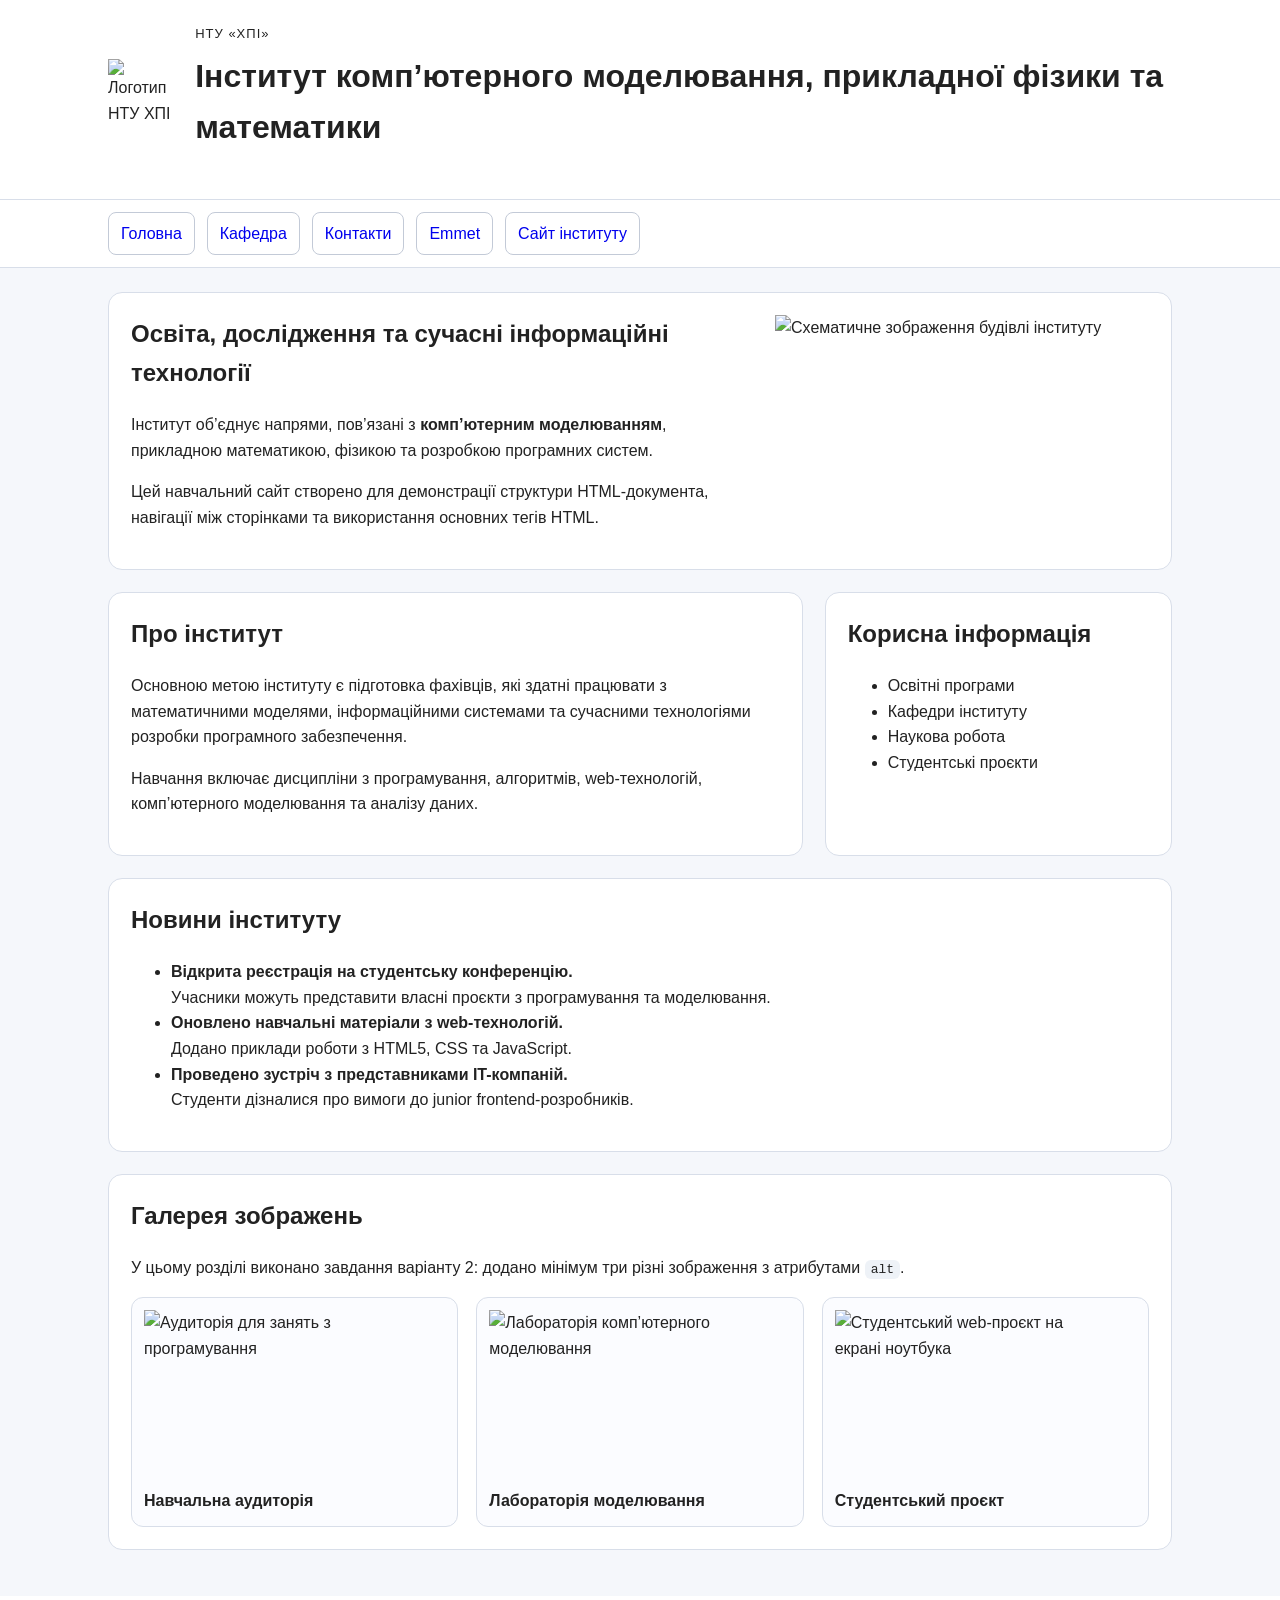
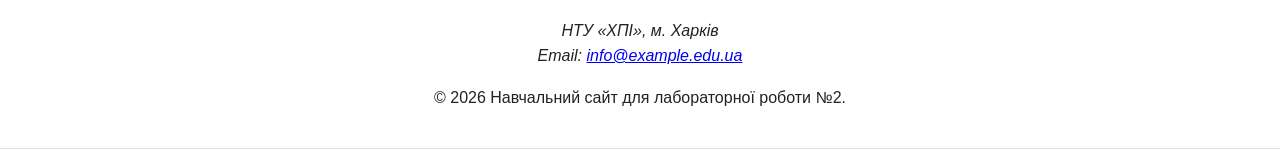
==== index.html @ bc7a4527 "Lab 2: multi-page HTML site (institute, kafedra, contacts) + gallery" ====
<!DOCTYPE html>
<html lang="uk">
<head>
  <meta charset="UTF-8">
  <meta name="viewport" content="width=device-width, initial-scale=1.0">
  <meta name="description" content="Навчальний багатосторінковий сайт для лабораторної роботи №2 з основ HTML.">
  <title>Інститут КМПФМ | Головна</title>
  <link rel="stylesheet" href="css/style.css">
</head>
<body>
  <header class="site-header">
    <div class="top-line">
      <img src="images/logo.svg" alt="Логотип НТУ ХПІ" width="80" height="80">
      <div>
        <p class="eyebrow">НТУ «ХПІ»</p>
        <h1>Інститут комп’ютерного моделювання, прикладної фізики та математики</h1>
      </div>
    </div>

    <nav class="main-nav" aria-label="Головна навігація">
      <ul>
        <li><a href="index.html">Головна</a></li>
        <li><a href="pages/department.html">Кафедра</a></li>
        <li><a href="pages/contacts.html">Контакти</a></li>
        <li><a href="pages/emmet.html">Emmet</a></li>
        <li><a href="https://www.kpi.kharkov.ua/ukr/faculty/i/" target="_blank">Сайт інституту</a></li>
      </ul>
    </nav>
  </header>

  <main>
    <section class="hero">
      <div class="hero-text">
        <h2>Освіта, дослідження та сучасні інформаційні технології</h2>
        <p>
          Інститут об’єднує напрями, пов’язані з <strong>комп’ютерним моделюванням</strong>,
          прикладною математикою, фізикою та розробкою програмних систем.
        </p>
        <p>
          Цей навчальний сайт створено для демонстрації структури HTML-документа,
          навігації між сторінками та використання основних тегів HTML.
        </p>
      </div>
      <img src="images/institute-building.svg" alt="Схематичне зображення будівлі інституту" width="420" height="260">
    </section>

    <div class="content-layout">
      <article>
        <h2>Про інститут</h2>
        <p>
          Основною метою інституту є підготовка фахівців, які здатні працювати з
          математичними моделями, інформаційними системами та сучасними технологіями
          розробки програмного забезпечення.
        </p>
        <p>
          Навчання включає дисципліни з програмування, алгоритмів, web-технологій,
          комп’ютерного моделювання та аналізу даних.
        </p>
      </article>

      <aside>
        <h2>Корисна інформація</h2>
        <ul>
          <li>Освітні програми</li>
          <li>Кафедри інституту</li>
          <li>Наукова робота</li>
          <li>Студентські проєкти</li>
        </ul>
      </aside>
    </div>

    <section class="news">
      <h2>Новини інституту</h2>
      <ul>
        <li>
          <strong>Відкрита реєстрація на студентську конференцію.</strong><br>
          Учасники можуть представити власні проєкти з програмування та моделювання.
        </li>
        <li>
          <strong>Оновлено навчальні матеріали з web-технологій.</strong><br>
          Додано приклади роботи з HTML5, CSS та JavaScript.
        </li>
        <li>
          <strong>Проведено зустріч з представниками IT-компаній.</strong><br>
          Студенти дізналися про вимоги до junior frontend-розробників.
        </li>
      </ul>
    </section>

    <section class="gallery">
      <h2>Галерея зображень</h2>
      <p>
        У цьому розділі виконано завдання варіанту 2: додано мінімум три різні
        зображення з атрибутами <code>alt</code>.
      </p>
      <div class="gallery-grid">
        <figure>
          <img src="images/gallery-1.svg" alt="Аудиторія для занять з програмування" width="260" height="170">
          <figcaption>Навчальна аудиторія</figcaption>
        </figure>
        <figure>
          <img src="images/gallery-2.svg" alt="Лабораторія комп’ютерного моделювання" width="260" height="170">
          <figcaption>Лабораторія моделювання</figcaption>
        </figure>
        <figure>
          <img src="images/gallery-3.svg" alt="Студентський web-проєкт на екрані ноутбука" width="260" height="170">
          <figcaption>Студентський проєкт</figcaption>
        </figure>
      </div>
    </section>
  </main>

  <footer>
    <address>
      НТУ «ХПІ», м. Харків<br>
      Email: <a href="mailto:info@example.edu.ua">info@example.edu.ua</a>
    </address>
    <p>&copy; 2026 Навчальний сайт для лабораторної роботи №2.</p>
  </footer>

  <script src="js/main.js"></script>
</body>
</html>
---- css/style.css ----
* {
  box-sizing: border-box;
}

body {
  margin: 0;
  font-family: Arial, sans-serif;
  line-height: 1.6;
  color: #222;
  background: #f5f7fb;
}

.site-header,
footer {
  background: #ffffff;
  border-bottom: 1px solid #d8dee9;
}

.top-line {
  display: flex;
  align-items: center;
  gap: 20px;
  max-width: 1100px;
  margin: 0 auto;
  padding: 24px 18px;
}

.eyebrow {
  margin: 0 0 6px;
  text-transform: uppercase;
  letter-spacing: 1px;
  font-size: 13px;
}

h1,
h2,
h3 {
  margin-top: 0;
}

.main-nav {
  border-top: 1px solid #d8dee9;
}

.main-nav ul {
  display: flex;
  flex-wrap: wrap;
  gap: 12px;
  max-width: 1100px;
  margin: 0 auto;
  padding: 12px 18px;
  list-style: none;
}

.main-nav a,
.product-card a {
  display: inline-block;
  padding: 8px 12px;
  text-decoration: none;
  border: 1px solid #c3cad7;
  border-radius: 8px;
  background: #ffffff;
}

main {
  max-width: 1100px;
  margin: 0 auto;
  padding: 24px 18px;
}

section,
article,
aside,
.product-card {
  background: #ffffff;
  border: 1px solid #d8dee9;
  border-radius: 14px;
  padding: 22px;
  margin-bottom: 22px;
}

.hero {
  display: flex;
  align-items: center;
  justify-content: space-between;
  gap: 24px;
}

.hero-text {
  max-width: 620px;
}

.content-layout {
  display: grid;
  grid-template-columns: 2fr 1fr;
  gap: 22px;
}

.gallery-grid {
  display: grid;
  grid-template-columns: repeat(auto-fit, minmax(220px, 1fr));
  gap: 18px;
}

figure {
  margin: 0;
  padding: 12px;
  border: 1px solid #d8dee9;
  border-radius: 12px;
  background: #fbfcff;
}

figure img,
.hero img,
.product-card img {
  max-width: 100%;
  height: auto;
  display: block;
}

figcaption {
  margin-top: 8px;
  font-weight: bold;
}

pre {
  overflow-x: auto;
  padding: 16px;
  border-radius: 10px;
  background: #eef2f7;
}

code,
.tag {
  padding: 2px 6px;
  border-radius: 6px;
  background: #eef2f7;
}

footer {
  padding: 22px 18px;
  text-align: center;
}

@media (max-width: 760px) {
  .hero,
  .top-line {
    flex-direction: column;
    align-items: flex-start;
  }

  .content-layout {
    grid-template-columns: 1fr;
  }
}
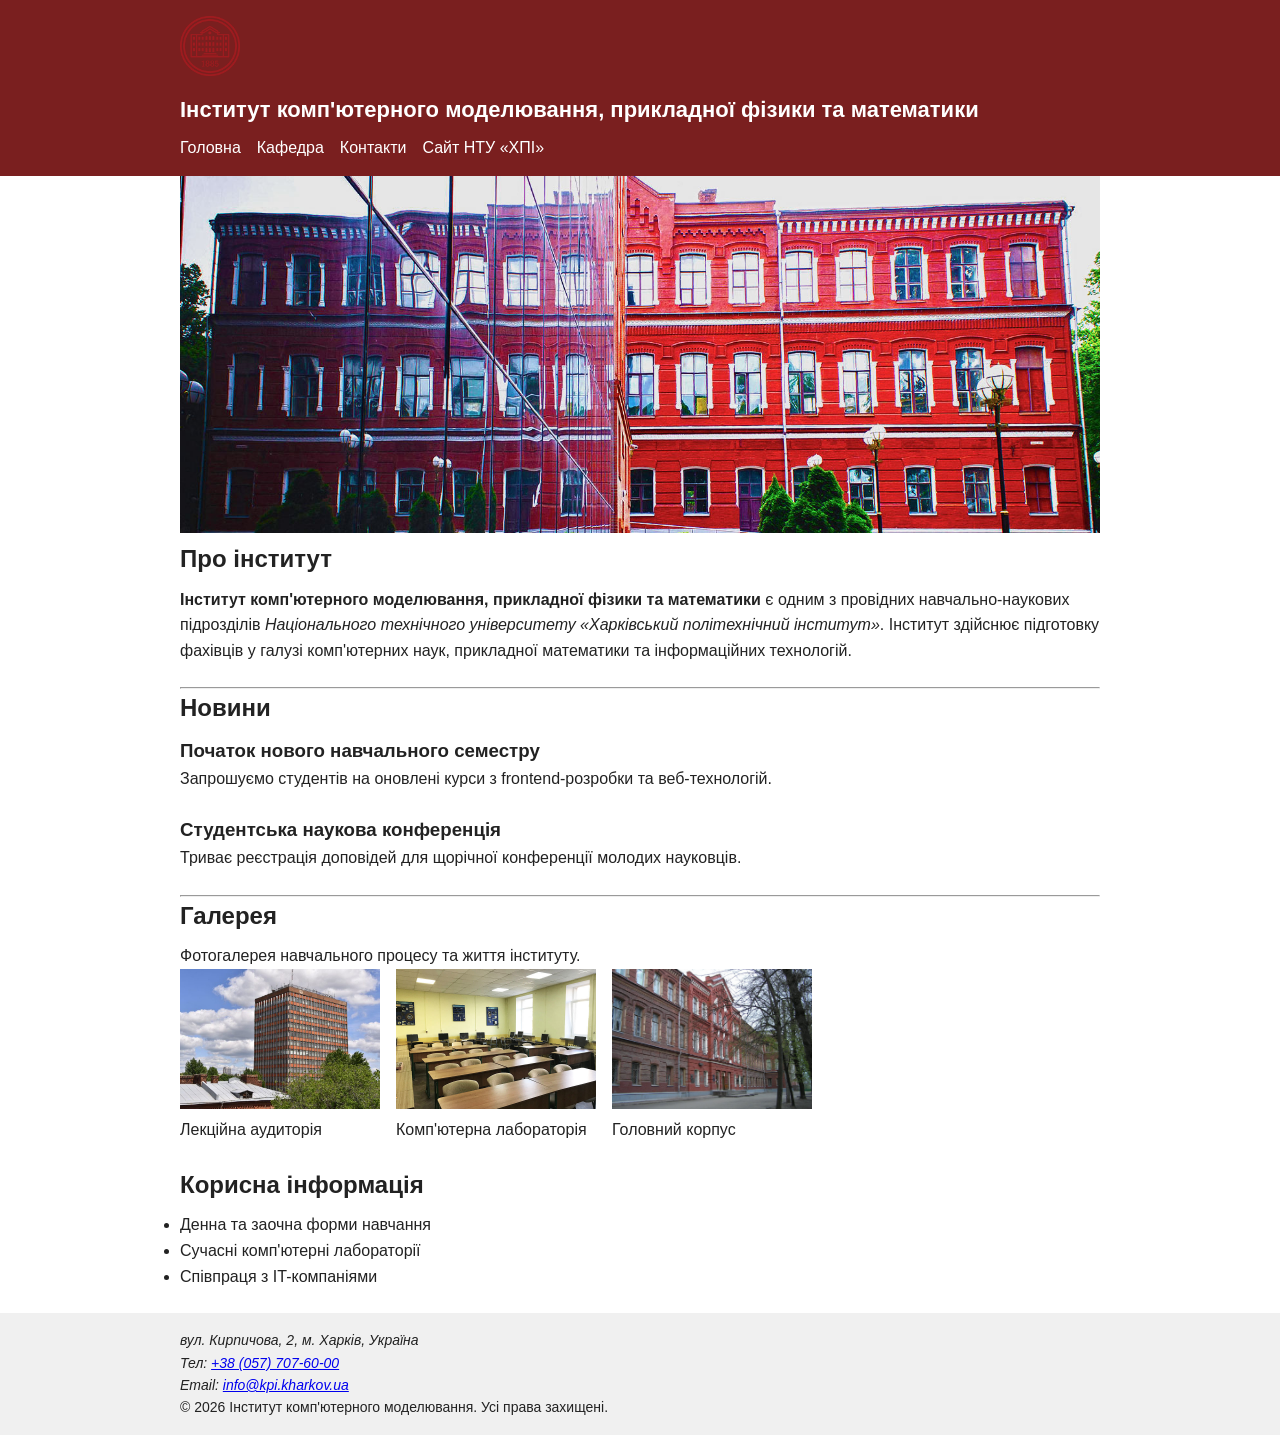
==== commit efed2100: "Lab 2: fix image paths and navigation" ====
--- a/index.html
+++ b/index.html
@@ -3,121 +3,95 @@
 <head>
   <meta charset="UTF-8">
   <meta name="viewport" content="width=device-width, initial-scale=1.0">
-  <meta name="description" content="Навчальний багатосторінковий сайт для лабораторної роботи №2 з основ HTML.">
-  <title>Інститут КМПФМ | Головна</title>
+  <meta name="description" content="Інститут комп'ютерного моделювання, прикладної фізики та математики НТУ ХПІ">
+  <title>Головна — Інститут комп'ютерного моделювання</title>
   <link rel="stylesheet" href="css/style.css">
 </head>
 <body>
   <header class="site-header">
-    <div class="top-line">
-      <img src="images/logo.svg" alt="Логотип НТУ ХПІ" width="80" height="80">
-      <div>
-        <p class="eyebrow">НТУ «ХПІ»</p>
-        <h1>Інститут комп’ютерного моделювання, прикладної фізики та математики</h1>
-      </div>
+    <div class="container">
+      <img src="img/logo.png" alt="Логотип НТУ ХПІ" class="logo" width="60" height="60">
+      <h1>Інститут комп'ютерного моделювання, прикладної фізики та математики</h1>
+      <nav class="main-nav">
+        <ul>
+          <li><a href="index.html">Головна</a></li>
+          <li><a href="pages/about.html">Кафедра</a></li>
+          <li><a href="pages/contact.html">Контакти</a></li>
+          <li><a href="https://www.kpi.kharkov.ua/ukr/" target="_blank" rel="noopener">Сайт НТУ «ХПІ»</a></li>
+        </ul>
+      </nav>
     </div>
-
-    <nav class="main-nav" aria-label="Головна навігація">
-      <ul>
-        <li><a href="index.html">Головна</a></li>
-        <li><a href="pages/department.html">Кафедра</a></li>
-        <li><a href="pages/contacts.html">Контакти</a></li>
-        <li><a href="pages/emmet.html">Emmet</a></li>
-        <li><a href="https://www.kpi.kharkov.ua/ukr/faculty/i/" target="_blank">Сайт інституту</a></li>
-      </ul>
-    </nav>
   </header>
 
-  <main>
+  <main class="container">
     <section class="hero">
-      <div class="hero-text">
-        <h2>Освіта, дослідження та сучасні інформаційні технології</h2>
-        <p>
-          Інститут об’єднує напрями, пов’язані з <strong>комп’ютерним моделюванням</strong>,
-          прикладною математикою, фізикою та розробкою програмних систем.
-        </p>
-        <p>
-          Цей навчальний сайт створено для демонстрації структури HTML-документа,
-          навігації між сторінками та використання основних тегів HTML.
-        </p>
-      </div>
-      <img src="images/institute-building.svg" alt="Схематичне зображення будівлі інституту" width="420" height="260">
+      <img src="img/banner.jpg" alt="Будівля НТУ ХПІ" class="banner">
+      <h2>Про інститут</h2>
+      <p>
+        <strong>Інститут комп'ютерного моделювання, прикладної фізики та математики</strong>
+        є одним з провідних навчально-наукових підрозділів
+        <em>Національного технічного університету «Харківський політехнічний інститут»</em>.
+        Інститут здійснює підготовку фахівців у галузі комп'ютерних наук,
+        прикладної математики та інформаційних технологій.
+      </p>
     </section>
 
-    <div class="content-layout">
-      <article>
-        <h2>Про інститут</h2>
-        <p>
-          Основною метою інституту є підготовка фахівців, які здатні працювати з
-          математичними моделями, інформаційними системами та сучасними технологіями
-          розробки програмного забезпечення.
-        </p>
-        <p>
-          Навчання включає дисципліни з програмування, алгоритмів, web-технологій,
-          комп’ютерного моделювання та аналізу даних.
-        </p>
-      </article>
-
-      <aside>
-        <h2>Корисна інформація</h2>
-        <ul>
-          <li>Освітні програми</li>
-          <li>Кафедри інституту</li>
-          <li>Наукова робота</li>
-          <li>Студентські проєкти</li>
-        </ul>
-      </aside>
-    </div>
+    <hr>
 
     <section class="news">
-      <h2>Новини інституту</h2>
-      <ul>
-        <li>
-          <strong>Відкрита реєстрація на студентську конференцію.</strong><br>
-          Учасники можуть представити власні проєкти з програмування та моделювання.
-        </li>
-        <li>
-          <strong>Оновлено навчальні матеріали з web-технологій.</strong><br>
-          Додано приклади роботи з HTML5, CSS та JavaScript.
-        </li>
-        <li>
-          <strong>Проведено зустріч з представниками IT-компаній.</strong><br>
-          Студенти дізналися про вимоги до junior frontend-розробників.
-        </li>
-      </ul>
+      <h2>Новини</h2>
+      <article class="news-item">
+        <h3>Початок нового навчального семестру</h3>
+        <p>Запрошуємо студентів на оновлені курси з frontend-розробки та веб-технологій.</p>
+      </article>
+      <article class="news-item">
+        <h3>Студентська наукова конференція</h3>
+        <p>Триває реєстрація доповідей для щорічної конференції молодих науковців.</p>
+      </article>
     </section>
 
+    <hr>
+
     <section class="gallery">
-      <h2>Галерея зображень</h2>
-      <p>
-        У цьому розділі виконано завдання варіанту 2: додано мінімум три різні
-        зображення з атрибутами <code>alt</code>.
-      </p>
+      <h2>Галерея</h2>
+      <p>Фотогалерея навчального процесу та життя інституту.</p>
       <div class="gallery-grid">
         <figure>
-          <img src="images/gallery-1.svg" alt="Аудиторія для занять з програмування" width="260" height="170">
-          <figcaption>Навчальна аудиторія</figcaption>
+          <img src="img/gallery-1.jpg" alt="Аудиторія під час лекції">
+          <figcaption>Лекційна аудиторія</figcaption>
         </figure>
         <figure>
-          <img src="images/gallery-2.svg" alt="Лабораторія комп’ютерного моделювання" width="260" height="170">
-          <figcaption>Лабораторія моделювання</figcaption>
+          <img src="img/gallery-2.jpg" alt="Студенти у комп'ютерній лабораторії">
+          <figcaption>Комп'ютерна лабораторія</figcaption>
         </figure>
         <figure>
-          <img src="images/gallery-3.svg" alt="Студентський web-проєкт на екрані ноутбука" width="260" height="170">
-          <figcaption>Студентський проєкт</figcaption>
+          <img src="img/gallery-3.jpg" alt="Головний корпус університету">
+          <figcaption>Головний корпус</figcaption>
         </figure>
       </div>
     </section>
+
+    <aside class="info">
+      <h2>Корисна інформація</h2>
+      <ul>
+        <li>Денна та заочна форми навчання</li>
+        <li>Сучасні комп'ютерні лабораторії</li>
+        <li>Співпраця з IT-компаніями</li>
+      </ul>
+    </aside>
   </main>
 
-  <footer>
-    <address>
-      НТУ «ХПІ», м. Харків<br>
-      Email: <a href="mailto:info@example.edu.ua">info@example.edu.ua</a>
-    </address>
-    <p>&copy; 2026 Навчальний сайт для лабораторної роботи №2.</p>
+  <footer class="site-footer">
+    <div class="container">
+      <address>
+        вул. Кирпичова, 2, м. Харків, Україна<br>
+        Тел: <a href="tel:+380577076000">+38 (057) 707-60-00</a><br>
+        Email: <a href="mailto:info@kpi.kharkov.ua">info@kpi.kharkov.ua</a>
+      </address>
+      <p>&copy; <span id="year">2026</span> Інститут комп'ютерного моделювання. Усі права захищені.</p>
+    </div>
   </footer>
 
   <script src="js/main.js"></script>
 </body>
-</html>
+</html>
--- a/css/style.css
+++ b/css/style.css
@@ -1,155 +1,15 @@
-* {
-  box-sizing: border-box;
-}
-
-body {
-  margin: 0;
-  font-family: Arial, sans-serif;
-  line-height: 1.6;
-  color: #222;
-  background: #f5f7fb;
-}
-
-.site-header,
-footer {
-  background: #ffffff;
-  border-bottom: 1px solid #d8dee9;
-}
-
-.top-line {
-  display: flex;
-  align-items: center;
-  gap: 20px;
-  max-width: 1100px;
-  margin: 0 auto;
-  padding: 24px 18px;
-}
-
-.eyebrow {
-  margin: 0 0 6px;
-  text-transform: uppercase;
-  letter-spacing: 1px;
-  font-size: 13px;
-}
-
-h1,
-h2,
-h3 {
-  margin-top: 0;
-}
-
-.main-nav {
-  border-top: 1px solid #d8dee9;
-}
-
-.main-nav ul {
-  display: flex;
-  flex-wrap: wrap;
-  gap: 12px;
-  max-width: 1100px;
-  margin: 0 auto;
-  padding: 12px 18px;
-  list-style: none;
-}
-
-.main-nav a,
-.product-card a {
-  display: inline-block;
-  padding: 8px 12px;
-  text-decoration: none;
-  border: 1px solid #c3cad7;
-  border-radius: 8px;
-  background: #ffffff;
-}
-
-main {
-  max-width: 1100px;
-  margin: 0 auto;
-  padding: 24px 18px;
-}
-
-section,
-article,
-aside,
-.product-card {
-  background: #ffffff;
-  border: 1px solid #d8dee9;
-  border-radius: 14px;
-  padding: 22px;
-  margin-bottom: 22px;
-}
-
-.hero {
-  display: flex;
-  align-items: center;
-  justify-content: space-between;
-  gap: 24px;
-}
-
-.hero-text {
-  max-width: 620px;
-}
-
-.content-layout {
-  display: grid;
-  grid-template-columns: 2fr 1fr;
-  gap: 22px;
-}
-
-.gallery-grid {
-  display: grid;
-  grid-template-columns: repeat(auto-fit, minmax(220px, 1fr));
-  gap: 18px;
-}
-
-figure {
-  margin: 0;
-  padding: 12px;
-  border: 1px solid #d8dee9;
-  border-radius: 12px;
-  background: #fbfcff;
-}
-
-figure img,
-.hero img,
-.product-card img {
-  max-width: 100%;
-  height: auto;
-  display: block;
-}
-
-figcaption {
-  margin-top: 8px;
-  font-weight: bold;
-}
-
-pre {
-  overflow-x: auto;
-  padding: 16px;
-  border-radius: 10px;
-  background: #eef2f7;
-}
-
-code,
-.tag {
-  padding: 2px 6px;
-  border-radius: 6px;
-  background: #eef2f7;
-}
-
-footer {
-  padding: 22px 18px;
-  text-align: center;
-}
-
-@media (max-width: 760px) {
-  .hero,
-  .top-line {
-    flex-direction: column;
-    align-items: flex-start;
-  }
-
-  .content-layout {
-    grid-template-columns: 1fr;
-  }
-}
+* { margin: 0; padding: 0; box-sizing: border-box; }
+body { font-family: Arial, sans-serif; line-height: 1.6; color: #222; }
+.container { max-width: 960px; margin: 0 auto; padding: 0 20px; }
+.site-header { background: #7a1f1f; color: #fff; padding: 16px 0; }
+.site-header h1 { font-size: 22px; margin: 8px 0; }
+.main-nav ul { list-style: none; display: flex; gap: 16px; flex-wrap: wrap; }
+.main-nav a { color: #fff; text-decoration: none; }
+.main-nav a:hover { text-decoration: underline; }
+main { padding: 24px 0; }
+section, article, aside { margin-bottom: 24px; }
+h2 { margin-bottom: 8px; }
+.banner { max-width: 100%; height: auto; }
+.gallery-grid { display: flex; gap: 16px; flex-wrap: wrap; }
+.gallery-grid img { width: 200px; height: 140px; object-fit: cover; }
+.site-footer { background: #f0f0f0; padding: 16px 0; font-size: 14px; }
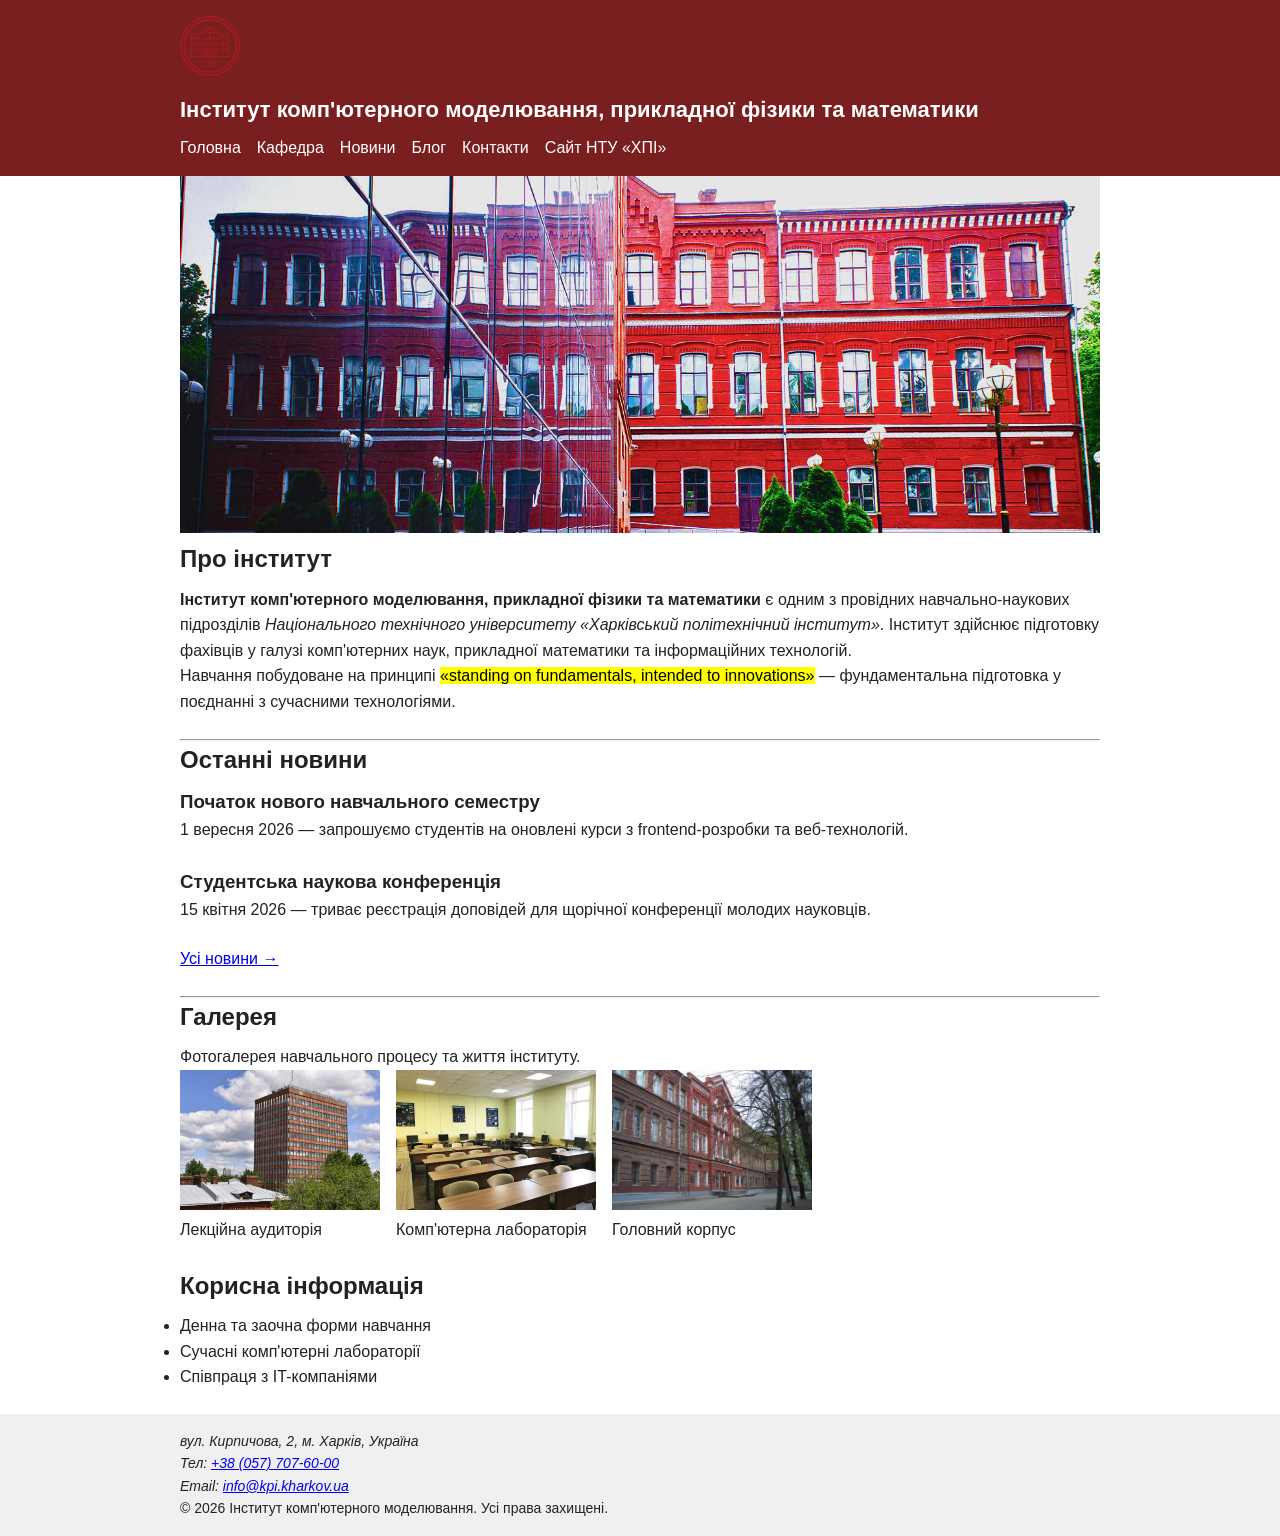
==== commit e76f2409: "Add semantic HTML5 structure: news and blog pages with categories" ====
--- a/index.html
+++ b/index.html
@@ -16,6 +16,8 @@
         <ul>
           <li><a href="index.html">Головна</a></li>
           <li><a href="pages/about.html">Кафедра</a></li>
+          <li><a href="pages/news.html">Новини</a></li>
+          <li><a href="pages/blog.html">Блог</a></li>
           <li><a href="pages/contact.html">Контакти</a></li>
           <li><a href="https://www.kpi.kharkov.ua/ukr/" target="_blank" rel="noopener">Сайт НТУ «ХПІ»</a></li>
         </ul>
@@ -34,20 +36,31 @@
         Інститут здійснює підготовку фахівців у галузі комп'ютерних наук,
         прикладної математики та інформаційних технологій.
       </p>
+      <p>
+        Навчання побудоване на принципі <mark>«standing on fundamentals, intended to innovations»</mark>
+        — фундаментальна підготовка у поєднанні з сучасними технологіями.
+      </p>
     </section>
 
     <hr>
 
     <section class="news">
-      <h2>Новини</h2>
+      <h2>Останні новини</h2>
       <article class="news-item">
         <h3>Початок нового навчального семестру</h3>
-        <p>Запрошуємо студентів на оновлені курси з frontend-розробки та веб-технологій.</p>
+        <p>
+          <time datetime="2026-09-01">1 вересня 2026</time> —
+          запрошуємо студентів на оновлені курси з frontend-розробки та веб-технологій.
+        </p>
       </article>
       <article class="news-item">
         <h3>Студентська наукова конференція</h3>
-        <p>Триває реєстрація доповідей для щорічної конференції молодих науковців.</p>
+        <p>
+          <time datetime="2026-04-15">15 квітня 2026</time> —
+          триває реєстрація доповідей для щорічної конференції молодих науковців.
+        </p>
       </article>
+      <p><a href="pages/news.html">Усі новини →</a></p>
     </section>
 
     <hr>
--- a/css/style.css
+++ b/css/style.css
@@ -12,4 +12,118 @@
 .banner { max-width: 100%; height: auto; }
 .gallery-grid { display: flex; gap: 16px; flex-wrap: wrap; }
 .gallery-grid img { width: 200px; height: 140px; object-fit: cover; }
-.site-footer { background: #f0f0f0; padding: 16px 0; font-size: 14px; }+.site-footer { background: #f0f0f0; padding: 16px 0; font-size: 14px; }
+
+.meta { color: #777; font-size: 14px; margin: 4px 0; }
+
+.news-card {
+  border: 1px solid #e0e0e0;
+  border-left: 4px solid #7a1f1f;
+  border-radius: 6px;
+  padding: 16px 20px;
+  background: #fafafa;
+}
+.news-card h3 { margin-bottom: 4px; }
+.news-card footer { margin-top: 8px; font-style: italic; }
+
+.blog-layout {
+  display: flex;
+  gap: 32px;
+  align-items: flex-start;
+  padding: 24px 20px;
+}
+.blog-layout main { flex: 3; padding: 0; }
+.blog-layout .categories { flex: 1; }
+
+/* Картки статей блогу */
+.blog-post {
+  border: 1px solid #e0e0e0;
+  border-radius: 6px;
+  padding: 16px 20px;
+  background: #fafafa;
+}
+.blog-post figure { margin: 12px 0; }
+.blog-post figure img {
+  width: 100%;
+  height: auto;
+  border-radius: 4px;
+}
+.blog-post figcaption {
+  font-size: 13px;
+  color: #777;
+  text-align: center;
+  font-style: italic;
+  margin-top: 4px;
+}
+
+.categories {
+  background: #f5f0f0;
+  border: 1px solid #e0d5d5;
+  border-radius: 6px;
+  padding: 16px 20px;
+  position: sticky;
+  top: 16px;
+}
+.categories h2 { font-size: 18px; margin-top: 16px; }
+.categories h2:first-child { margin-top: 0; }
+.categories ul { list-style: none; }
+.categories li { margin: 6px 0; }
+.categories a { color: #7a1f1f; text-decoration: none; }
+.categories a:hover { text-decoration: underline; }
+
+details {
+  background: #f0f0f0;
+  border-radius: 4px;
+  padding: 8px 12px;
+  margin-top: 12px;
+}
+summary {
+  cursor: pointer;
+  font-weight: bold;
+  color: #7a1f1f;
+}
+
+pre {
+  background: #2d2d2d;
+  color: #f8f8f2;
+  padding: 12px 16px;
+  border-radius: 4px;
+  overflow-x: auto;
+  margin-top: 8px;
+}
+code { font-family: "Courier New", monospace; }
+pre code { color: inherit; }
+
+.contact-form fieldset {
+  border: 1px solid #ccc;
+  border-radius: 6px;
+  padding: 16px 20px;
+  max-width: 480px;
+}
+.contact-form legend { font-weight: bold; padding: 0 8px; }
+.contact-form label { display: block; margin-bottom: 4px; font-weight: bold; }
+.contact-form input,
+.contact-form textarea {
+  width: 100%;
+  padding: 8px;
+  margin-bottom: 12px;
+  border: 1px solid #bbb;
+  border-radius: 4px;
+  font-family: inherit;
+  font-size: 14px;
+}
+.contact-form button {
+  background: #7a1f1f;
+  color: #fff;
+  border: none;
+  padding: 10px 24px;
+  border-radius: 4px;
+  cursor: pointer;
+  font-size: 15px;
+}
+.contact-form button:hover { background: #621818; }
+
+@media (max-width: 700px) {
+  .blog-layout { flex-direction: column; }
+  .categories { position: static; width: 100%; }
+}
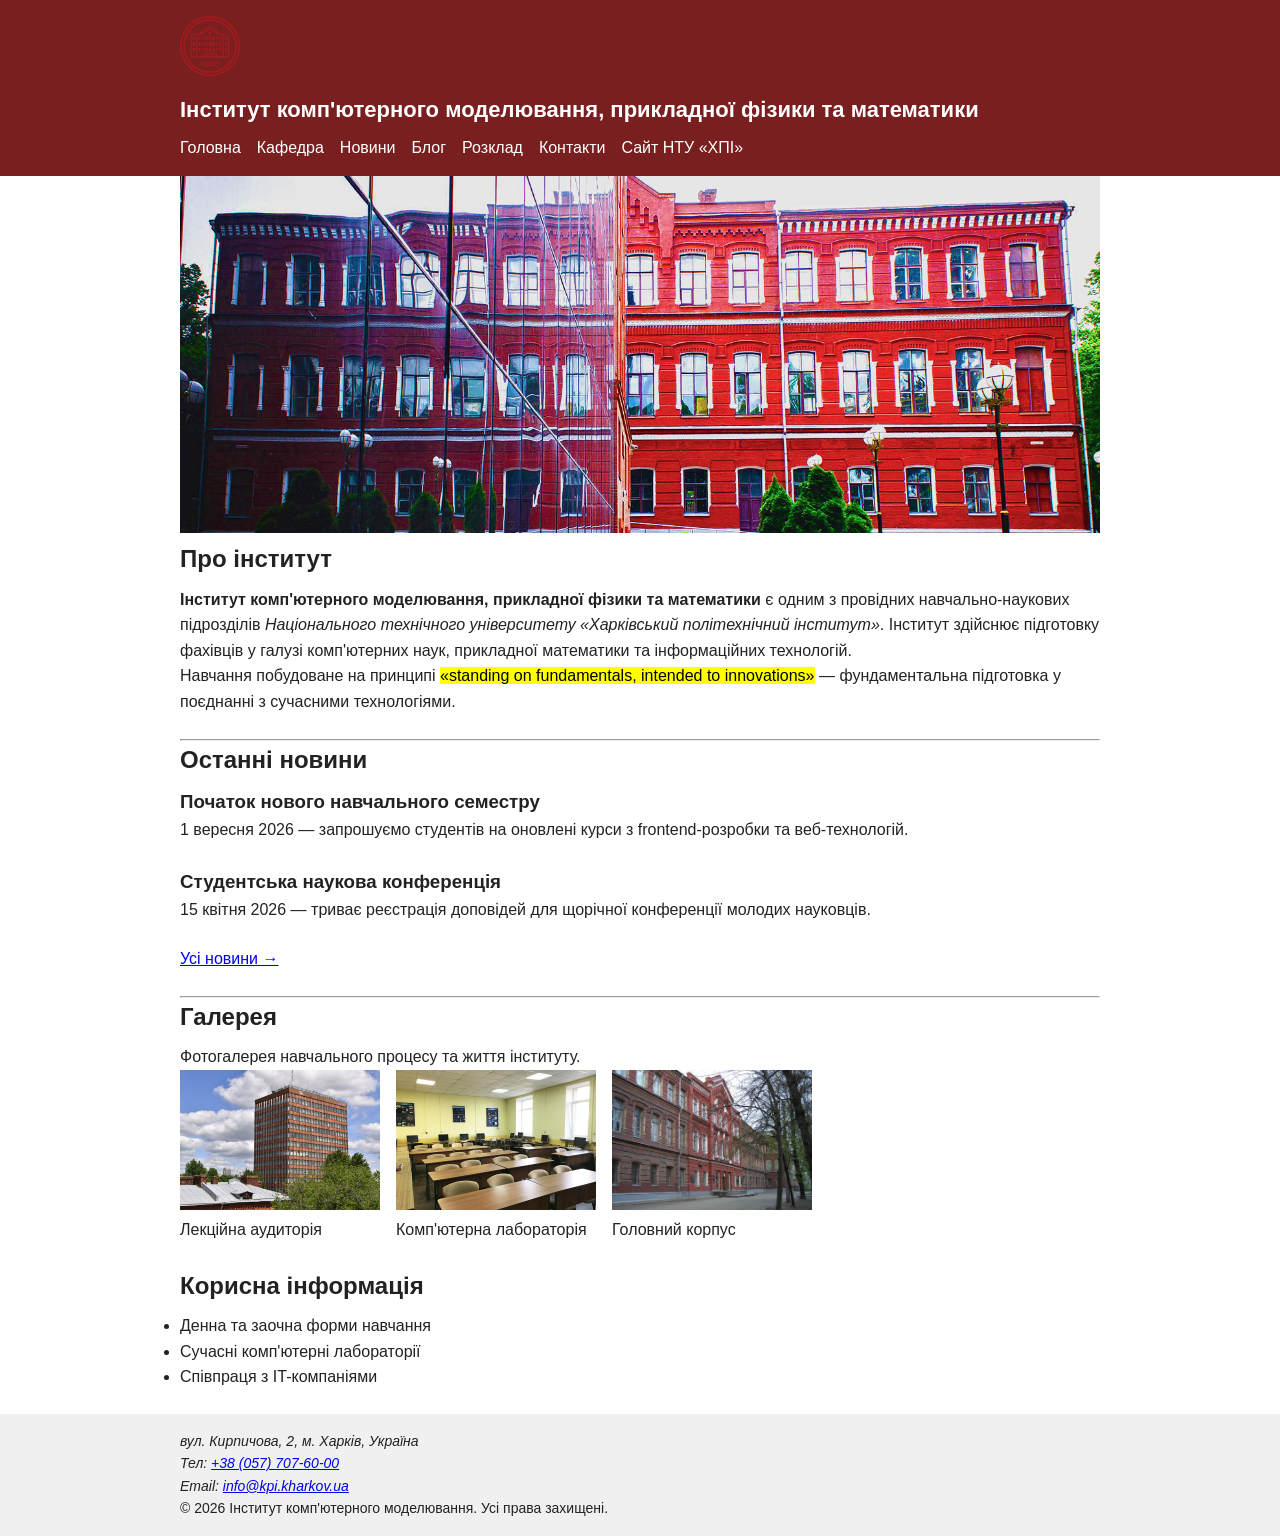
==== commit 07f050f0: "Add table layout: schedule, multiplication and periodic table pages" ====
--- a/index.html
+++ b/index.html
@@ -18,6 +18,7 @@
           <li><a href="pages/about.html">Кафедра</a></li>
           <li><a href="pages/news.html">Новини</a></li>
           <li><a href="pages/blog.html">Блог</a></li>
+          <li><a href="pages/schedule.html">Розклад</a></li>
           <li><a href="pages/contact.html">Контакти</a></li>
           <li><a href="https://www.kpi.kharkov.ua/ukr/" target="_blank" rel="noopener">Сайт НТУ «ХПІ»</a></li>
         </ul>
--- a/css/style.css
+++ b/css/style.css
@@ -35,7 +35,6 @@
 .blog-layout main { flex: 3; padding: 0; }
 .blog-layout .categories { flex: 1; }
 
-/* Картки статей блогу */
 .blog-post {
   border: 1px solid #e0e0e0;
   border-radius: 6px;
@@ -126,4 +125,56 @@
 @media (max-width: 700px) {
   .blog-layout { flex-direction: column; }
   .categories { position: static; width: 100%; }
+}
+
+.data-table {
+  border-collapse: collapse;
+  width: 100%;
+  margin: 12px 0 8px;
+  font-size: 15px;
+}
+.data-table caption {
+  caption-side: top;
+  font-weight: bold;
+  text-align: left;
+  margin-bottom: 8px;
+  color: #7a1f1f;
+}
+.data-table th,
+.data-table td {
+  border: 1px solid #c9c9c9;
+  padding: 8px 10px;
+  text-align: left;
+}
+.data-table thead th {
+  background: #7a1f1f;
+  color: #fff;
+  text-align: center;
+}
+.data-table th[scope="row"] {
+  background: #f5f0f0;
+  font-weight: bold;
+  white-space: nowrap;
+}
+.data-table tfoot td {
+  background: #f5f5f5;
+  font-style: italic;
+  font-size: 14px;
+}
+
+.schedule td { vertical-align: middle; }
+
+.pifagor { max-width: 620px; text-align: center; }
+.pifagor th,
+.pifagor td { text-align: center; padding: 6px 8px; }
+.pifagor .diag { background: #ffe9a8; font-weight: bold; }
+
+.periodic th,
+.periodic td { text-align: center; padding: 6px; }
+.periodic .elem { background: #eaf4ec; font-weight: bold; }
+.periodic .gap { border: none; background: transparent; }
+
+@media (max-width: 700px) {
+  .data-table { font-size: 13px; }
+  .data-table th, .data-table td { padding: 5px 6px; }
 }
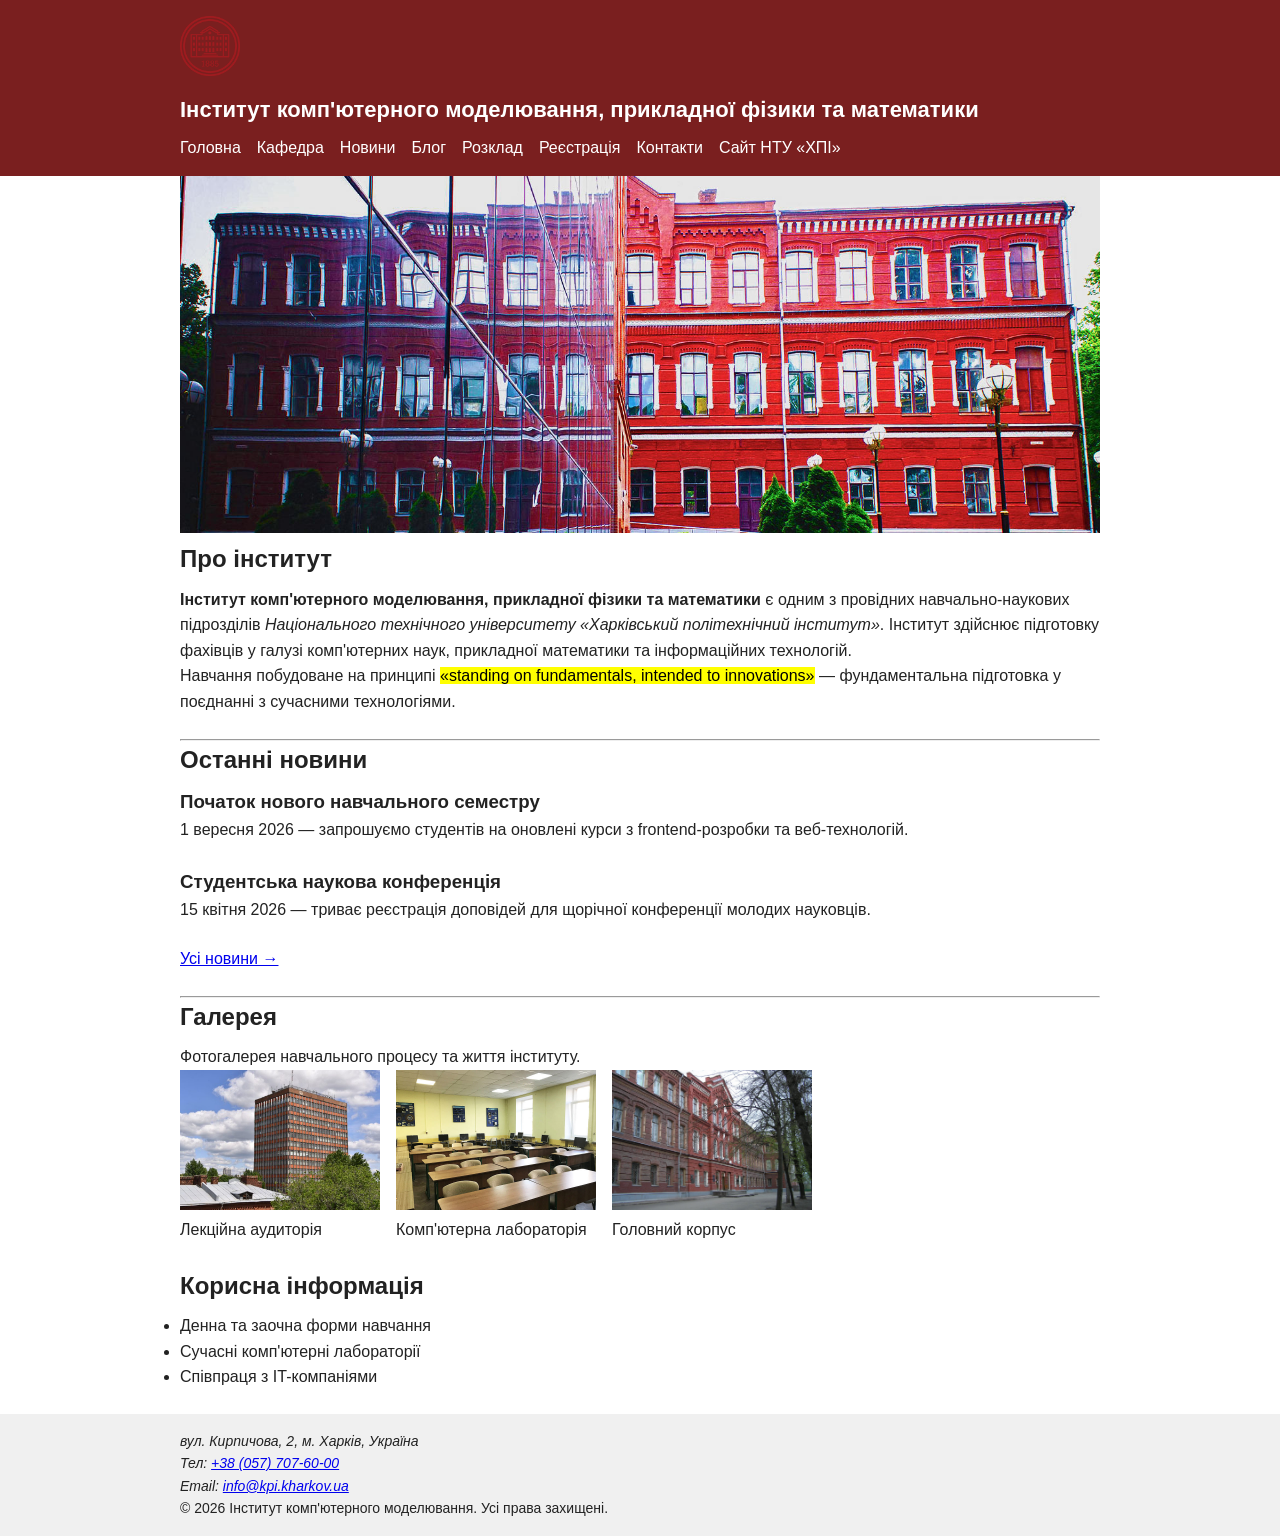
==== commit f6fb8d7d: "Lab 5: registration, subscription and conference forms with HTML5 validation" ====
--- a/index.html
+++ b/index.html
@@ -19,6 +19,7 @@
           <li><a href="pages/news.html">Новини</a></li>
           <li><a href="pages/blog.html">Блог</a></li>
           <li><a href="pages/schedule.html">Розклад</a></li>
+          <li><a href="pages/register.html">Реєстрація</a></li>
           <li><a href="pages/contact.html">Контакти</a></li>
           <li><a href="https://www.kpi.kharkov.ua/ukr/" target="_blank" rel="noopener">Сайт НТУ «ХПІ»</a></li>
         </ul>
--- a/css/style.css
+++ b/css/style.css
@@ -177,4 +177,105 @@
 @media (max-width: 700px) {
   .data-table { font-size: 13px; }
   .data-table th, .data-table td { padding: 5px 6px; }
+}
+
+.req-mark { color: #c0392b; font-weight: bold; }
+
+.app-form {
+  max-width: 560px;
+  margin-top: 16px;
+}
+.app-form > fieldset {
+  border: 1px solid #d8cccc;
+  border-radius: 8px;
+  padding: 18px 22px 6px;
+  margin-bottom: 20px;
+}
+.app-form > fieldset > legend {
+  font-weight: bold;
+  color: #7a1f1f;
+  padding: 0 8px;
+  font-size: 16px;
+}
+.app-form .field { margin-bottom: 14px; }
+.app-form .field label {
+  display: block;
+  margin-bottom: 5px;
+  font-weight: 600;
+  font-size: 14px;
+}
+.app-form input[type="text"],
+.app-form input[type="email"],
+.app-form input[type="password"],
+.app-form input[type="tel"],
+.app-form input[type="url"],
+.app-form input[type="date"],
+.app-form textarea,
+.app-form select {
+  width: 100%;
+  padding: 10px 12px;
+  border: 1px solid #c4c4c4;
+  border-radius: 6px;
+  font-family: inherit;
+  font-size: 14px;
+  background: #fff;
+  transition: border-color 0.2s, box-shadow 0.2s;
+}
+.app-form input:focus,
+.app-form textarea:focus,
+.app-form select:focus {
+  outline: none;
+  border-color: #7a1f1f;
+  box-shadow: 0 0 0 3px rgba(122, 31, 31, 0.15);
+}
+.app-form input:user-invalid,
+.app-form select:user-invalid {
+  border-color: #c0392b;
+  box-shadow: 0 0 0 3px rgba(192, 57, 43, 0.12);
+}
+.app-form textarea { resize: vertical; }
+
+.app-form .inline-group {
+  border: 1px dashed #d8cccc;
+  border-radius: 6px;
+  padding: 10px 14px 4px;
+  margin-bottom: 14px;
+}
+.app-form .inline-group legend {
+  font-weight: 600;
+  font-size: 14px;
+  padding: 0 6px;
+  color: #555;
+}
+.app-form .choice {
+  display: inline-flex;
+  align-items: center;
+  gap: 6px;
+  margin: 0 16px 10px 0;
+  font-weight: normal;
+  cursor: pointer;
+}
+.app-form .choice input { accent-color: #7a1f1f; width: 16px; height: 16px; }
+
+/* кнопки */
+.form-actions { display: flex; gap: 12px; flex-wrap: wrap; }
+.btn-primary, .btn-secondary {
+  border: none;
+  padding: 11px 26px;
+  border-radius: 6px;
+  cursor: pointer;
+  font-size: 15px;
+  transition: background 0.2s, transform 0.05s;
+}
+.btn-primary { background: #7a1f1f; color: #fff; }
+.btn-primary:hover { background: #621818; }
+.btn-secondary { background: #ece2e2; color: #7a1f1f; }
+.btn-secondary:hover { background: #ddcccc; }
+.btn-primary:active, .btn-secondary:active { transform: translateY(1px); }
+
+.other-forms { margin-top: 18px; font-size: 14px; }
+.other-forms a { color: #7a1f1f; }
+
+@media (max-width: 600px) {
+  .app-form { max-width: 100%; }
 }
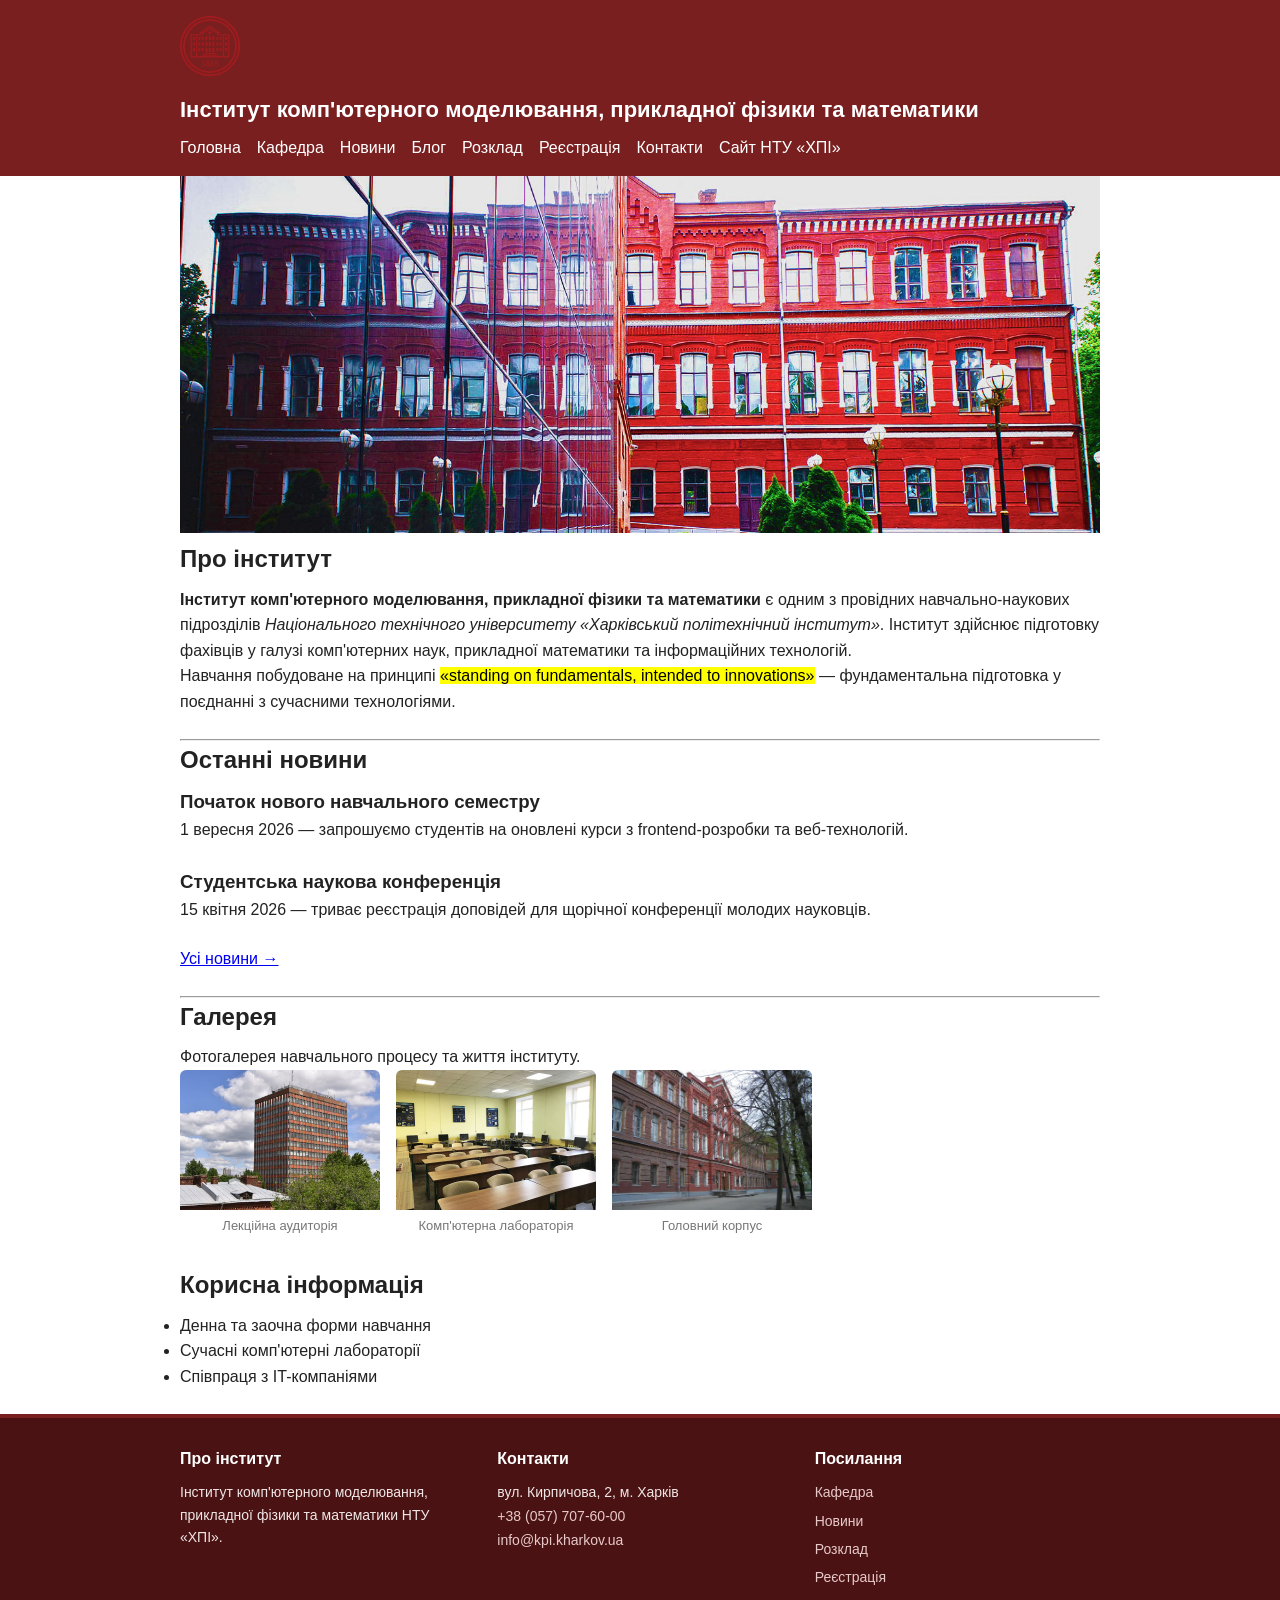
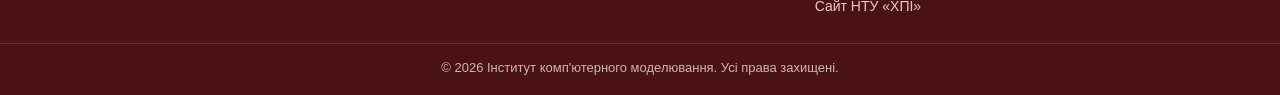
==== commit 81127b5f: "Lab 6: CSS styling — auth forms, zebra table, gallery zoom, footer" ====
--- a/index.html
+++ b/index.html
@@ -96,14 +96,35 @@
     </aside>
   </main>
 
-  <footer class="site-footer">
-    <div class="container">
-      <address>
-        вул. Кирпичова, 2, м. Харків, Україна<br>
-        Тел: <a href="tel:+380577076000">+38 (057) 707-60-00</a><br>
-        Email: <a href="mailto:info@kpi.kharkov.ua">info@kpi.kharkov.ua</a>
-      </address>
-      <p>&copy; <span id="year">2026</span> Інститут комп'ютерного моделювання. Усі права захищені.</p>
+<footer class="site-footer site-footer--main">
+    <div class="container footer-grid">
+      <div class="footer-col">
+        <h3>Про інститут</h3>
+        <p>Інститут комп'ютерного моделювання, прикладної фізики та математики НТУ «ХПІ».</p>
+      </div>
+      <div class="footer-col">
+        <h3>Контакти</h3>
+        <address>
+          вул. Кирпичова, 2, м. Харків<br>
+          <a href="tel:+380577076000">+38 (057) 707-60-00</a><br>
+          <a href="mailto:info@kpi.kharkov.ua">info@kpi.kharkov.ua</a>
+        </address>
+      </div>
+      <div class="footer-col">
+        <h3>Посилання</h3>
+        <ul>
+          <li><a href="pages/about.html">Кафедра</a></li>
+          <li><a href="pages/news.html">Новини</a></li>
+          <li><a href="pages/schedule.html">Розклад</a></li>
+          <li><a href="pages/register.html">Реєстрація</a></li>
+          <li><a href="https://www.kpi.kharkov.ua/ukr/" target="_blank" rel="noopener">Сайт НТУ «ХПІ»</a></li>
+        </ul>
+      </div>
+    </div>
+    <div class="footer-bottom">
+      <div class="container">
+        <p>&copy; <span id="year">2026</span> Інститут комп'ютерного моделювання. Усі права захищені.</p>
+      </div>
     </div>
   </footer>
 
--- a/css/style.css
+++ b/css/style.css
@@ -278,4 +278,166 @@
 
 @media (max-width: 600px) {
   .app-form { max-width: 100%; }
+}
+
+.auth-page {
+  font-family: 'Roboto', sans-serif;
+  background-color: #f4f7f6;
+  color: #333;
+  display: flex;
+  justify-content: center;
+  align-items: center;
+  min-height: 100vh;
+  padding: 24px;
+}
+
+.auth-card {
+  background-color: #ffffff;
+  width: 100%;
+  max-width: 380px;
+  padding: 32px;
+  border-radius: 10px;
+  box-shadow: 0 6px 20px rgba(0, 0, 0, 0.08);
+}
+.auth-card--wide {
+  max-width: 460px;
+}
+.auth-card h2 {
+  text-align: center;
+  margin-bottom: 24px;
+  color: #2c3e50;
+}
+
+.auth-field {
+  margin-bottom: 16px;
+}
+.auth-field label {
+  display: block;
+  margin-bottom: 6px;
+  font-weight: 500;
+  font-size: 14px;
+  color: #555;
+}
+.auth-card input[type="text"],
+.auth-card input[type="email"],
+.auth-card input[type="password"],
+.auth-card textarea {
+  width: 100%;
+  padding: 10px 12px;
+  border: 1px solid #ccc;
+  border-radius: 6px;
+  font-family: inherit;
+  font-size: 14px;
+  transition: border-color 0.2s ease, box-shadow 0.2s ease;
+}
+.auth-card textarea {
+  resize: vertical;
+}
+
+.auth-card input[type="text"]:focus,
+.auth-card input[type="email"]:focus,
+.auth-card input[type="password"]:focus,
+.auth-card textarea:focus {
+  border-color: #3498db;
+  box-shadow: 0 0 0 3px rgba(52, 152, 219, 0.15);
+  outline: none;
+}
+
+.auth-btn {
+  width: 100%;
+  padding: 12px;
+  margin-top: 8px;
+  background-color: #3498db;
+  color: #fff;
+  border: none;
+  border-radius: 6px;
+  font-size: 15px;
+  font-family: inherit;
+  cursor: pointer;
+  transition: background-color 0.2s ease;
+}
+.auth-btn:hover {
+  background-color: #2980b9;
+}
+
+.auth-footer {
+  margin-top: 16px;
+  text-align: center;
+  font-size: 14px;
+  color: #555;
+}
+.auth-footer a { color: #3498db; text-decoration: none; }
+.auth-footer a:hover { text-decoration: underline; }
+
+#saveBtn { background-color: #7a1f1f; }
+#saveBtn:hover { background-color: #621818; }
+
+.schedule tbody tr:nth-child(odd) th[scope="row"],
+.schedule tbody tr:nth-child(odd) td {
+  background-color: #fbf6f6;
+}
+.schedule tbody tr:nth-child(even) th[scope="row"],
+.schedule tbody tr:nth-child(even) td {
+  background-color: #f1e5e5;
+}
+
+.schedule tbody tr:hover th[scope="row"],
+.schedule tbody tr:hover td {
+  background-color: #ecdada;
+}
+
+.gallery-grid figure {
+  margin: 0;
+  width: 200px;
+  overflow: hidden;         
+  border-radius: 6px;
+}
+.gallery-grid img {
+  width: 100%;
+  height: 140px;
+  object-fit: cover;        
+  display: block;
+  transition: transform 0.3s ease;   
+}
+.gallery-grid figure:hover img {
+  transform: scale(1.05);    
+}
+.gallery-grid figcaption {
+  text-align: center;
+  font-size: 13px;
+  color: #777;
+  padding: 6px 0;
+}
+
+.site-footer--main {
+  background-color: #4a1212;         
+  color: #f0e6e6;                     
+  border-top: 4px solid #7a1f1f;      
+  padding: 28px 0 16px;
+  font-size: 14px;
+}
+.footer-grid {
+  display: flex;                     
+  flex-wrap: wrap;
+  gap: 32px;
+  justify-content: space-between;
+}
+.footer-col { flex: 1; min-width: 200px; }
+.footer-col h3 { font-size: 16px; margin-bottom: 10px; color: #fff; }
+.footer-col ul { list-style: none; padding: 0; } 
+.footer-col li { margin: 6px 0; }
+.footer-col a { color: #e8c9c9; text-decoration: none; }
+.footer-col a:hover { color: #fff; text-decoration: underline; }
+.footer-col address { font-style: normal; line-height: 1.7; }
+.footer-bottom {
+  border-top: 1px solid rgba(255, 255, 255, 0.15);
+  margin-top: 20px;
+  padding-top: 14px;
+  text-align: center;
+  color: #cbb6b6;
+  font-size: 13px;
+}
+
+@media (max-width: 700px) {
+  .footer-grid { flex-direction: column; gap: 20px; }
 }
